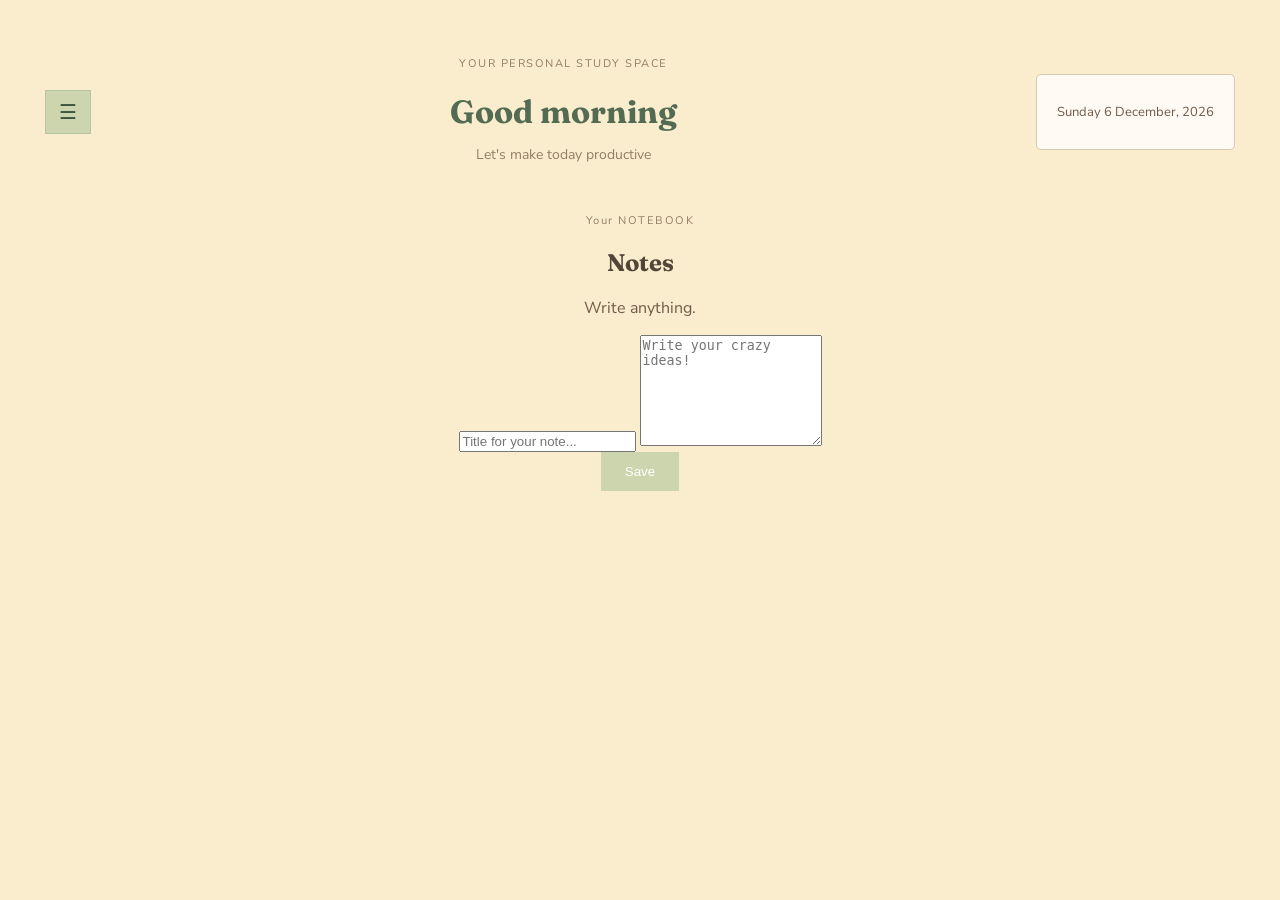
==== notes.html @ 06ee154d "added notes file" ====
<!DOCTYPE html>
<html lang="en">
<head>
  <meta charset="UTF-8">
  <meta name="viewport" content="width=device-width, initial-scale=1.0">
  <title>StudyMate Notes</title>

  <link rel="stylesheet" href="css/style.css">

    <link rel="preconnect" href="https://fonts.googleapis.com">
<link rel="preconnect" href="https://fonts.gstatic.com" crossorigin>

<link href="https://fonts.googleapis.com/css2?family=Fraunces:ital,opsz,wght@0,9..144,400;0,9..144,500;0,9..144,600;1,9..144,400&family=Nunito+Sans:wght@400;500;600;700&family=Tiny5&display=swap" rel="stylesheet">

</head>
<body>

  <div class="app">
      <aside class="sidebar" id="sidebar">
        <h2 class="logo">StudyMate</h2>
        <p class="menu-title">YOUR SPACE</p>

        <nav class="side-nav">
          <a href="index.html" class="nav-link" data-page="homePage"><span>H</span>Home</a>
        </nav>

         <nav class="side-nav">
          <a href="timer.html" class="nav-link" data-page="focusPage"><span>H</span>Focus</a>
        </nav>

         <nav class="side-nav">
          <a href="notes.html" class="nav-link active" data-page="notesPage"><span>H</span>Notes</a>
        </nav>
        <div class="sidebar-bottom">
          <p>Start now!</p>
          <span>made with love </span>
        </div>

      </aside>

      <div class="sidebar-overlay" id="sidebarOverlay"></div>

      <main class="main-content">

        <header class="topbar">

          <div class="topbar-left">
            <button class="menu-toggle" id="menuToggle"> ☰</button>
          </div>

          <div>
            <p class="small-heading">YOUR PERSONAL STUDY SPACE</p>
            <h1 id="greeting">Good Morning!</h1>
            <p class="subtitle">Let's make today productive</p>
          </div>

          <div class="date-box">
            <p id="todayDate">Loading date...</p>
          </div>

        </header>

<section class="notes-page">

       <div class="notes-heading">
          <p class="small-heading">Your NOTEBOOK</p>
          <h2>Notes</h2>
          <p>Write anything.</p>
        </div>

      <div class="note-editor">
        <input type="text" id="noteTitle" placeholder="Title for your note...">

        <textarea id="noteContent" placeholder="Write your crazy ideas!" rows="7"></textarea>

        <div class="note-editor-actions">
          <button id="saveNoteButton">Save</button>
          <button id="cancelEditButton" type="button" hidden>Cancel</button>
        </div>

      </div>    

</section>






      </main>
  </div>
    
  <script src="js/main.js"></script>  
</body>
</html>
---- css/style.css ----
:root {
    --tea-green: #ccd5ae;
    --beige: #e9edc9;
    --cornsilk: #fefae0;
    --papaya-whip: #faedcd;
    --light-bronze: #d4a373;


     --font-display: "Fraunces", serif;
    --font-body: "Nunito Sans", sans-serif;
    --font-pixel: "Tiny5", sans-serif;
}

*{
  box-sizing: border-box;
}

body{
  margin: 0;
  background-color: var(--papaya-whip);
  font-family:var(--font-body);
  text-align: center;
  color: #514638;
}
h1, h2, h3 {
    font-family: var(--font-display);
}

h1{
  color: #526b52;
}

p{
  color: #705b4b;
}

button{
  background-color: var(--tea-green);
  color: white;
  padding: 12px 24px;
  border: none;
  cursor: pointer;
}

.app{
  display: flex;
  min-height: 100vh;
}


.sidebar{
  position: fixed;
  top: 0;
  left: 0;
  bottom: 0;
  width: 260px;
  max-width: 85vw;
  z-index: 100;
  background-color: var(--tea-green);
  padding: 30px 22px;
  border-right: 1px solid #d9c8b8;
  display: flex;
  flex-direction: column;

  transform: translateX(-100%);
  transition: transform 0.25s ease;
}

.logo{
  color: #495a49;
  font-size: 27px;
  margin-bottom: 55px;
}

.menu-title,
.small-heading{
  font-size: 11px;
  letter-spacing: 1.5px;
  color: #947d68;
  margin-bottom: 17px;
}

nav {
  display: flex;
  flex-direction: column;
  gap:20px;
  margin-bottom: 8px;
}



.sidebar-bottom{
  margin-top: auto;
  line-height: 1.8;
  font-size: 13px;
}

.sidebar-bottom span{
  font-size: 11px;
  color: #947d68;
}

.main-content{
  flex: 1;
  padding: 45px;
  max-width: 1400px;
}

.topbar{
  display: flex;
  justify-content: space-between;
  align-items: center;
  margin-bottom: 35px;
}

.topbar h1{
  font-size: 32px;
  color: #526b52;
  margin-bottom: 8px;
}

.subtitle{
  color: #947d68;
  font-size: 14px;
}

.date-box{
  background-color: #fffaf4;
  border: 1px solid #d9c8b8;
  padding: 15px 20px;
  font-size: 13px;
  border-radius: 5px;
}

.left-page .welcome-box{
  background:transparent;
  border: none;
  padding: 10px 0;
  margin-bottom: 25px;
}

.welcome-box h2{
  color: #526b52;
  font-size: 25px;
  margin-bottom: 12px;
}

.welcome-box p:last-child{
  color: #705b4b;
  font-size: 14px;
}


/*timetable style*/
.section-heading{
  margin-bottom: 20px;
}

.timetable-grid{
  display: grid;
  grid-template-columns: repeat(4,minmax(0, 1fr));
  gap: 15px;
}

.day-card{
  background-color: #fffaf4;
  border: 1px solid #d9c8b8;
  border-radius: 6px;
  padding: 18px;
  min-height: 150px;
  transition: background-color 0.2s ease;
}

.day-card h3{
  color: #526b52;
  font-size: 16px;
  margin-bottom: 15px;
  padding-bottom: 10px;
  border-bottom: 1px solid #e6d9cc;
}

.subject-item{
  background-color: #e9eee3;
  color: #526b52;
  padding: 10px;
  margin-bottom: 8px;
  border-radius: 4px;
  font-size: 14px;
  line-height: 1.4;
  overflow-wrap: anywhere;
}


.add-subject-button{
  background-color: transparent;
  border: 1px solid #b9aa98;
  color: #806e5b;
  padding: 8px;
  width: 100%;
  margin-top: 5px;
  cursor: pointer;
  font-size: 12px;
}

.add-subject-button:hover{
  background-color: #f3e9df;
}

.today-card{
  border: 2px solid #829876;
  background-color: #f1f4eb;
}

.today-card h3::after{
  content: "Today";
  font-size: 10px;
  font-weight: normal;
  background-color: #dce5d5;
  padding: 4px 7px;
  border-radius: 3px;
  margin: 10px;
}

/*note book style*/

.book-spread{
  display: grid;
  grid-template-columns: 1fr 1fr;
  background-color: #fffaf1;
  border: 1px solid #d9c8b8;
  box-shadow: 0 8px 20px rgba(81, 70, 56, 0.08);
  margin-top: 25px;
}

.book-page{
  min-width: 0;
  padding: 30px;
  background-color: var(--cornsilk);
}

.left-page{
  border-right: 1px solid #e1d5c6;
}

.right-page{
  background-color:var(--cornsilk);
}

.right-page .timetable-grid{
  grid-template-columns: repeat(4,minmax(0, 1fr));
}

.task-item button{
  margin-left: auto;
  padding: 5px 9px;
  background: transparent;
  color: #947d68;
  border: 1px solid #d9c8b8;
  font-size: 12px;
  cursor: pointer;
  flex-shrink: 0;
}
.task-item button:hover{
  background-color: var(--papaya-whip);
}
.todo-input-area{
  display: flex;
  gap: 8px;
  margin-bottom: 18px;
}

.todo-input-area input{
  flex: 1;
  min-width: 0;
  padding: 12px;
  border: 1px solid #d9c8b8;
  background-color: #fffaf4;
  color: #514638;
  font-size: 13px;
  outline: none;
}

.todo-input-area input:focus{
  border-color: #829876;
}


.todo-input-area button{
  padding: 10px 16px;
  background-color: #526b52;
  color: white;
  border: none;
  cursor: pointer;
}

.todo-input-area button:hover{
  background-color: #405640;
}

.task-list{
  display: flex;
  flex-direction: column;
  justify-content: space-between;
}

.task-item{
  display: flex;
  align-items: center;
  gap: 10px;
  margin-top: 10px;
  padding: 10px;
  background-color: var(--beige);
  border-bottom: 1px solid #d9c8b8;
  text-align: left;
}
.task-item span{
  flex: 1;
  overflow-wrap: anywhere;
}

.task-checkbox{
  accent-color: #526b52;
  cursor: pointer;
  flex-shrink: 0;
}

.tasks-section{
  border: 1px solid #405640;
  padding: 20px;
}


/*timer*/


.focus-section{
  margin-top: 25px;
  padding: 22px;
  background-color: var(--beige);
  border: 1px solid #d9c8b8;
  text-align: center;
}

.focus-section h2{
  color: #526b52;
  margin-bottom: 8px;
}

.timer-display{
  font-family: Georgia, 'Times New Roman', Times, serif;
  font-size: 48px;
  color: #526b52;
  margin: 20px 0 10px;
  font-variant-numeric: tabular-nums;
}


#timerStatus {
    font-size: 13px;
    color: #705b4b;
}

.timer-controls {
    display: flex;
    justify-content: center;
    flex-wrap: wrap;
    gap: 8px;
    margin-top: 18px;
}

.timer-controls button {
    padding: 10px 16px;
    font-size: 13px;
}

#pauseTimer,
#resetTimer {
    background-color: transparent;
    color: #526b52;
    border: 1px solid #829876;
}

#pauseTimer:hover,
#resetTimer:hover {
    background-color: var(--papaya-whip);
}



.sidebar.open{
  transform: translateX(0);
}

.sidebar-nav{
  display: flex;
  flex-direction: column;
  gap: 10px;
}


.nav-link {
  display: flex;
  align-items: center;
  gap: 12px;
  text-decoration: none;
  color: #705b4b;
  padding: 13px;
  border-radius: 6px;
  font-size: 14px;
}


.nav-link:hover,
.nav-link.active{
  background-color: var(--papaya-whip);
  color: #405640;
}

.sidebar-overlay {
    position: fixed;
    inset: 0;
    background: rgba(40, 35, 28, 0.25);
    z-index: 90;
    display: none;
}

.sidebar-overlay.active {
    display: block;
}

.menu-toggle{
  background-color: var(--tea-green);
  color: #405640;
  border: 1px solid #b9c5a0;
  padding: 9px 13px;
  font-size: 20px;
  cursor: pointer;
}





/* for phone screens css*/

@media (max-width:1000px){
  .main-content{
    padding: 30px;
  }
  .timetable-grid{
    grid-template-columns: repeat(2, minmax(0, 1fr));
  }
}

@media (max-width:650px) {
  .app{
    flex-direction: column;
  }
  .sidebar{
    width: 100%;
    padding: 20px;
  }

  .logo{
    margin-bottom: 20px;
  }

  nav{
    flex-direction: row;
    flex-wrap: wrap;
  }

  nav a{
    padding: 9px;
  }

  .sidebar-bottom{
    display: none;
  }

  .main-content{
    padding: 22px 16px;
  }

  .topbar{
    align-items: flex-start;
    flex-direction: column;
    gap: 18px;
  }

  .topbar h1{
    font-size: 26px;
  }

  .welcome-box{
    padding: 24px;
  }

  .welcome-box h2{
    font-size: 21px;
  }

  .timetable-grid{
    grid-template-columns: 1fr;
  }
  .book-spread {
    grid-template-columns: 1fr;
}

.left-page {
    border-right: none;
    border-bottom: 1px solid #e1d5c6;
}

.book-page {
    padding: 22px;
}
}
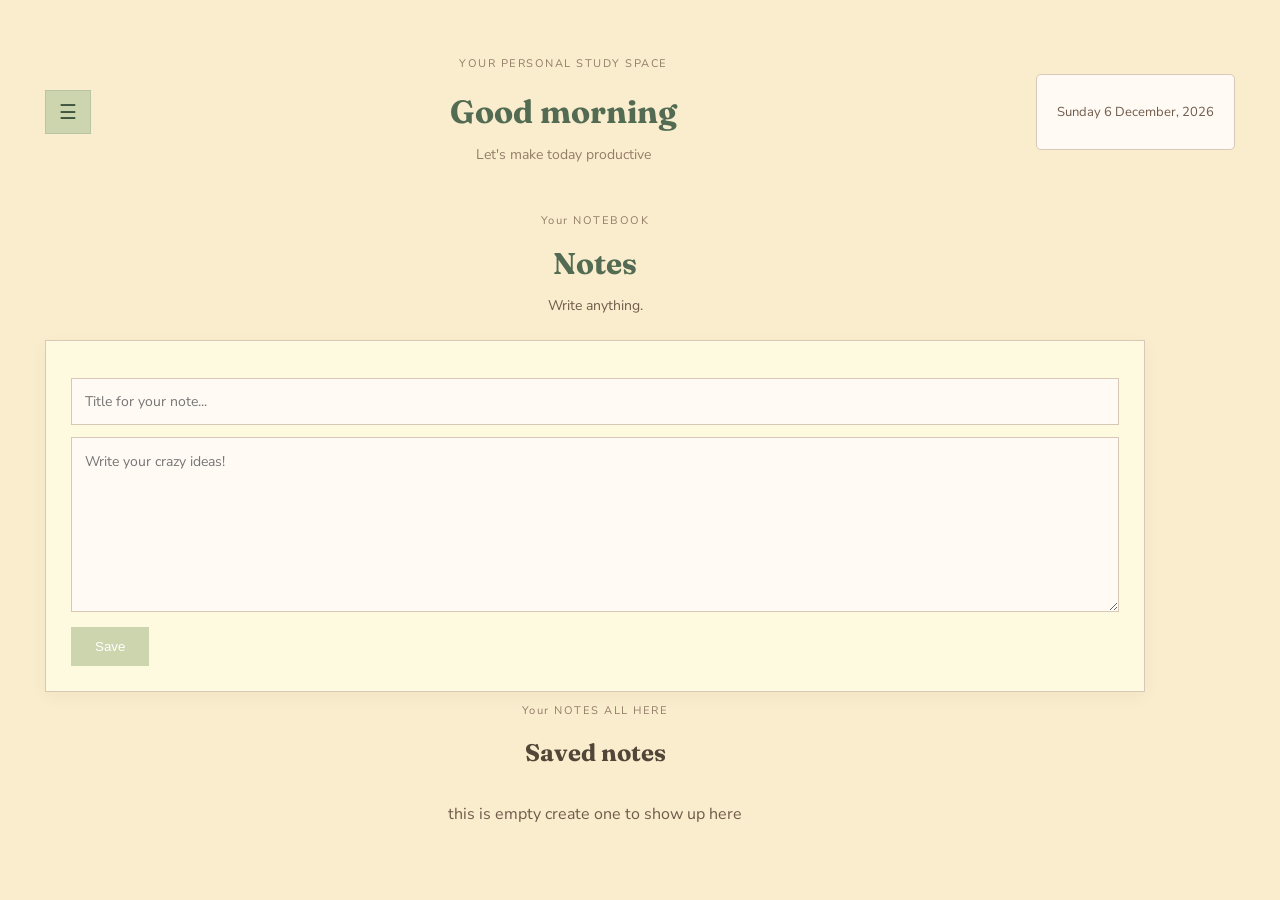
==== commit e6e15074: "added the css of first notes and  started js" ====
--- a/notes.html
+++ b/notes.html
@@ -78,7 +78,18 @@
           <button id="cancelEditButton" type="button" hidden>Cancel</button>
         </div>
 
-      </div>    
+      </div> 
+      
+      
+      <div class="saved-notes-section">
+        <div class="section-heading">
+          <p class="small-heading">Your NOTES ALL HERE</p>
+          <h2>Saved notes</h2>
+        </div>
+
+        <div class="note-grid" id="notesGrid"></div>
+        <p>this is empty create one to show up here</p>
+      </div>
 
 </section>
 
@@ -90,6 +101,7 @@
       </main>
   </div>
     
+  <script src="js/notes.js"></script>
   <script src="js/main.js"></script>  
 </body>
 </html>
--- a/css/style.css
+++ b/css/style.css
@@ -439,6 +439,81 @@
 }
 
 
+/*notes page*/
+
+.notes-page{
+  max-width: 1100px;
+  margin: 30x auto;
+}
+.notes-heading{
+  margin-bottom: 25px;
+}
+
+.notes-heading h2{
+  color: #526b52;
+  font-size: 30px;
+  margin: 8px 0;
+}
+
+.notes-heading >p:last-child{
+  font-size: 14px;
+}
+
+.note-editor{
+  background: var(--cornsilk);
+  border: 1px solid #d9c8b8;
+  padding: 25px;
+  box-shadow: 0 5px 15px rgba(81, 70, 56, 0.05);
+}
+
+.note-editor input,
+.note-editor textarea{
+  display: block;
+  width: 100%;
+  padding: 13px;
+  margin-top: 12px;
+  background: #fffaf4;
+  border: 1px solid #d9c8b8;
+  color: #514638;
+  font-family: var(--font-body);
+  font-size: 14px;
+  outline: none;
+}
+
+
+.note-editor input:focus,
+.note-editor textarea:focus {
+    border-color: #829876;
+}
+
+
+.note-editor textarea{
+  resize: vertical;
+  line-height: 1.5;
+}
+
+.note-editor-actions{
+  display: flex;
+  gap: 10px;
+  margin-top: 15px;
+}
+
+
+
+.note-grid{
+  display: grid;
+  grid-template-columns: repeat(3, minmax(0, 1fr));
+  gap: 18px;
+}
+
+.note-card{
+  background: var(--cornsilk);
+  border: 1px solid #d9c8b8;
+  padding: 20px;
+  text-align: left;
+  min-width: 0;
+}
+
 
 
 
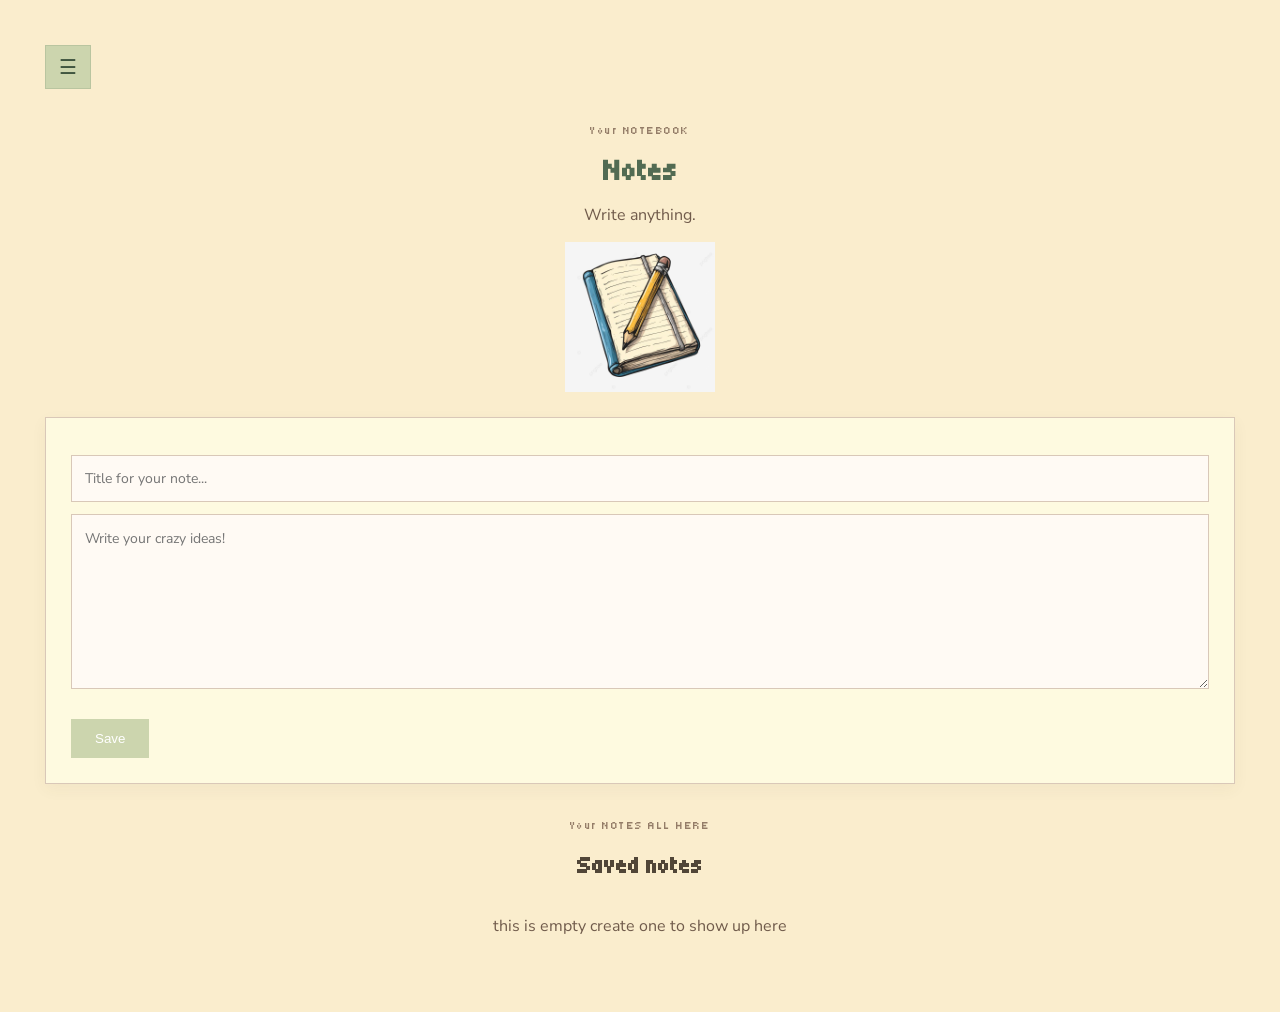
==== commit 3832799e: "added img and added font pixel" ====
--- a/notes.html
+++ b/notes.html
@@ -48,16 +48,7 @@
             <button class="menu-toggle" id="menuToggle"> ☰</button>
           </div>
 
-          <div>
-            <p class="small-heading">YOUR PERSONAL STUDY SPACE</p>
-            <h1 id="greeting">Good Morning!</h1>
-            <p class="subtitle">Let's make today productive</p>
-          </div>
-
-          <div class="date-box">
-            <p id="todayDate">Loading date...</p>
-          </div>
-
+  
         </header>
 
 <section class="notes-page">
@@ -66,6 +57,10 @@
           <p class="small-heading">Your NOTEBOOK</p>
           <h2>Notes</h2>
           <p>Write anything.</p>
+
+           <img src="assets/images/notebook.jpg"
+             class="notes-image"
+             alt="Notebook illustration">
         </div>
 
       <div class="note-editor">
@@ -88,7 +83,7 @@
         </div>
 
         <div class="note-grid" id="notesGrid"></div>
-        <p>this is empty create one to show up here</p>
+        <p id="emptyNotes">this is empty create one to show up here</p>
       </div>
 
 </section>
--- a/css/style.css
+++ b/css/style.css
@@ -23,8 +23,13 @@
   text-align: center;
   color: #514638;
 }
-h1, h2, h3 {
-    font-family: var(--font-display);
+h1, h2, h3, .logo{
+  font-family: var(--font-pixel);
+}
+
+.small-heading,
+.menu-title{
+  font-family: var(--font-pixel);
 }
 
 h1{
@@ -103,8 +108,10 @@
 
 .main-content{
   flex: 1;
+  min-width: 0;
+  width: 100%;
+  max-width: none;
   padding: 45px;
-  max-width: 1400px;
 }
 
 .topbar{
@@ -442,8 +449,8 @@
 /*notes page*/
 
 .notes-page{
-  max-width: 1100px;
-  margin: 30x auto;
+  width: 100%;
+  margin: 30px auto;
 }
 .notes-heading{
   margin-bottom: 25px;
@@ -498,7 +505,21 @@
   margin-top: 15px;
 }
 
-
+#saveNoteButton{
+  display: flex;
+  gap: 10px;
+  margin-top: 15px;
+}
+
+#cancelEditButton{
+  background: transparent;
+  color: #526b52;
+  border: 1px solid #829876;
+}
+
+.saved-notes-section{
+  margin-top: 35px;
+}
 
 .note-grid{
   display: grid;
@@ -514,6 +535,13 @@
   min-width: 0;
 }
 
+.notes-image {
+   width: 150px;
+    height: 150px;
+    object-fit: contain;
+    display: block;
+    margin: 15px auto;
+}
 
 
 
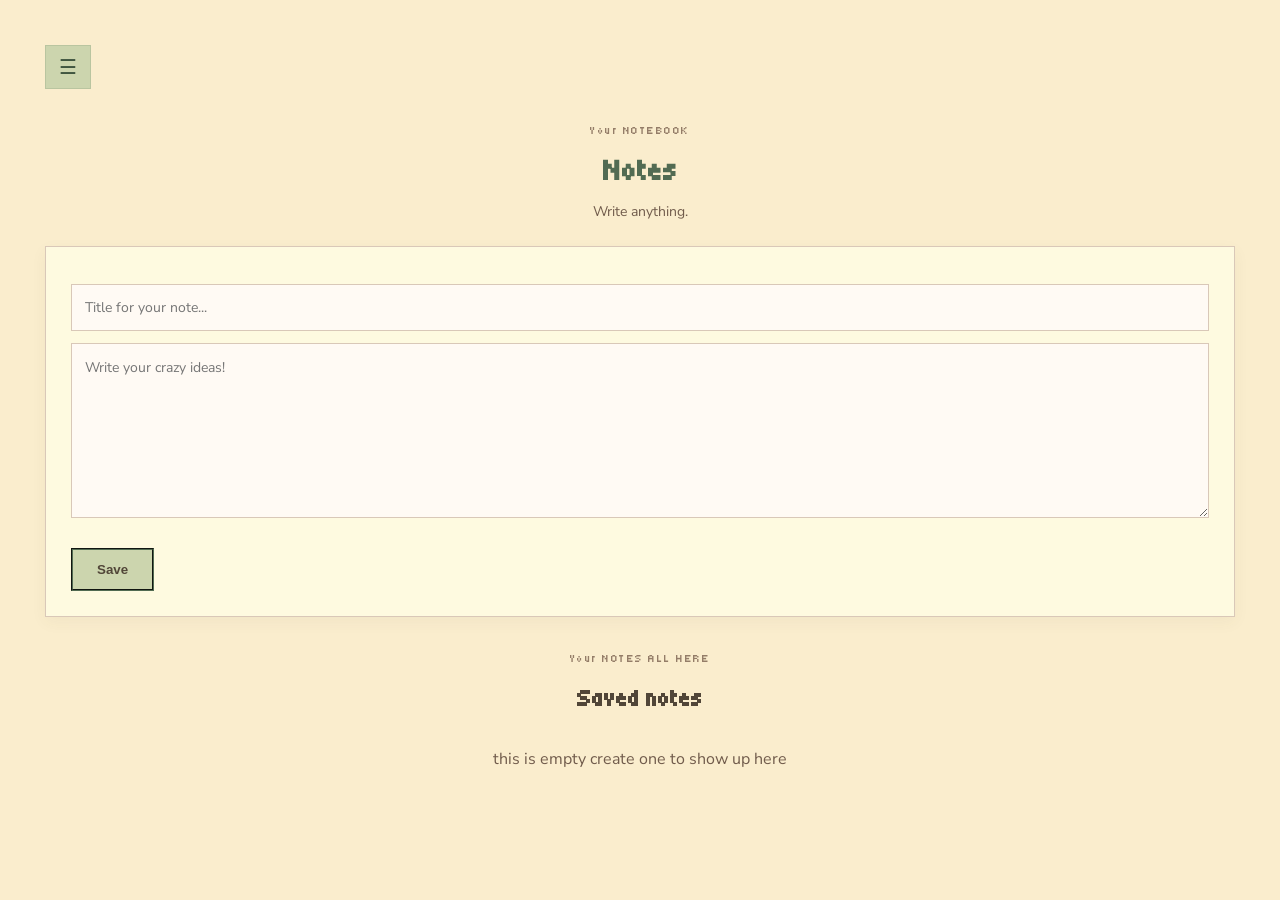
==== commit 738371b7: "added some img also styled the btns in notes page" ====
--- a/notes.html
+++ b/notes.html
@@ -21,15 +21,15 @@
         <p class="menu-title">YOUR SPACE</p>
 
         <nav class="side-nav">
-          <a href="index.html" class="nav-link" data-page="homePage"><span>H</span>Home</a>
+          <a href="index.html" class="nav-link" data-page="homePage"><span><img src="assets/images/table.png" class="sidebar-img"></span>Home</a>
         </nav>
 
          <nav class="side-nav">
-          <a href="timer.html" class="nav-link" data-page="focusPage"><span>H</span>Focus</a>
+          <a href="timer.html" class="nav-link" data-page="focusPage"><span><img src="assets/images/plant.jpg" class="sidebar-img"></span>Focus</a>
         </nav>
 
          <nav class="side-nav">
-          <a href="notes.html" class="nav-link active" data-page="notesPage"><span>H</span>Notes</a>
+          <a href="notes.html" class="nav-link active" data-page="notesPage"><span><img src="assets/images/notebook.jpg" class="sidebar-img"></span>Notes</a>
         </nav>
         <div class="sidebar-bottom">
           <p>Start now!</p>
@@ -58,9 +58,7 @@
           <h2>Notes</h2>
           <p>Write anything.</p>
 
-           <img src="assets/images/notebook.jpg"
-             class="notes-image"
-             alt="Notebook illustration">
+           
         </div>
 
       <div class="note-editor">
--- a/css/style.css
+++ b/css/style.css
@@ -72,6 +72,12 @@
   transition: transform 0.25s ease;
 }
 
+.sidebar-img{
+  width: 40px;
+  border-radius: 50%;
+  object-fit: cover;
+}
+
 .logo{
   color: #495a49;
   font-size: 27px;
@@ -543,7 +549,79 @@
     margin: 15px auto;
 }
 
-
+#startTimer{
+  border-radius: 5px;
+  background-color: var(--cornsilk);
+  border: 1px solid black;
+  color: #405640;
+}
+
+#startTimer:hover{
+  background-color: var(--papaya-whip);
+}
+
+.focus-section h2 span{
+  font-size: 30px;
+}
+
+
+#focus-plant-img{
+  width: 160px;
+  border-radius: 50%;
+  border: 2px dotted #405640;
+  margin-top: 20px;
+  animation: jump 3s infinite ease;
+}
+
+@keyframes jump {
+  
+  from{
+    transform: translateY(-10px);
+  }
+
+  to{
+    transform: translateY(10px);
+  }
+}
+
+
+
+
+.note-card-actions{
+  justify-content: space-between;
+}
+
+.note-edit-button{
+  margin-right: 10px;
+  font-weight: 500;
+  border: 2px groove #b9c5a0;
+}
+.note-edit-button:hover{
+  border-radius: 10px;
+}
+
+.note-delete-button{
+    border: 2px groove #b9c5a0;
+}
+
+.note-delete-button:hover{
+  border-radius: 10px;
+}
+
+
+#saveNoteButton{
+  color: #514638;
+  border: 2px groove #526b52;
+  font-weight: bold;
+  transition: 0.3s;
+}
+
+
+#saveNoteButton:hover{
+  background-color: var(--papaya-whip);
+  border: 2px dashed #526b52;
+  border-radius: 20px;
+}
 
 /* for phone screens css*/
 
